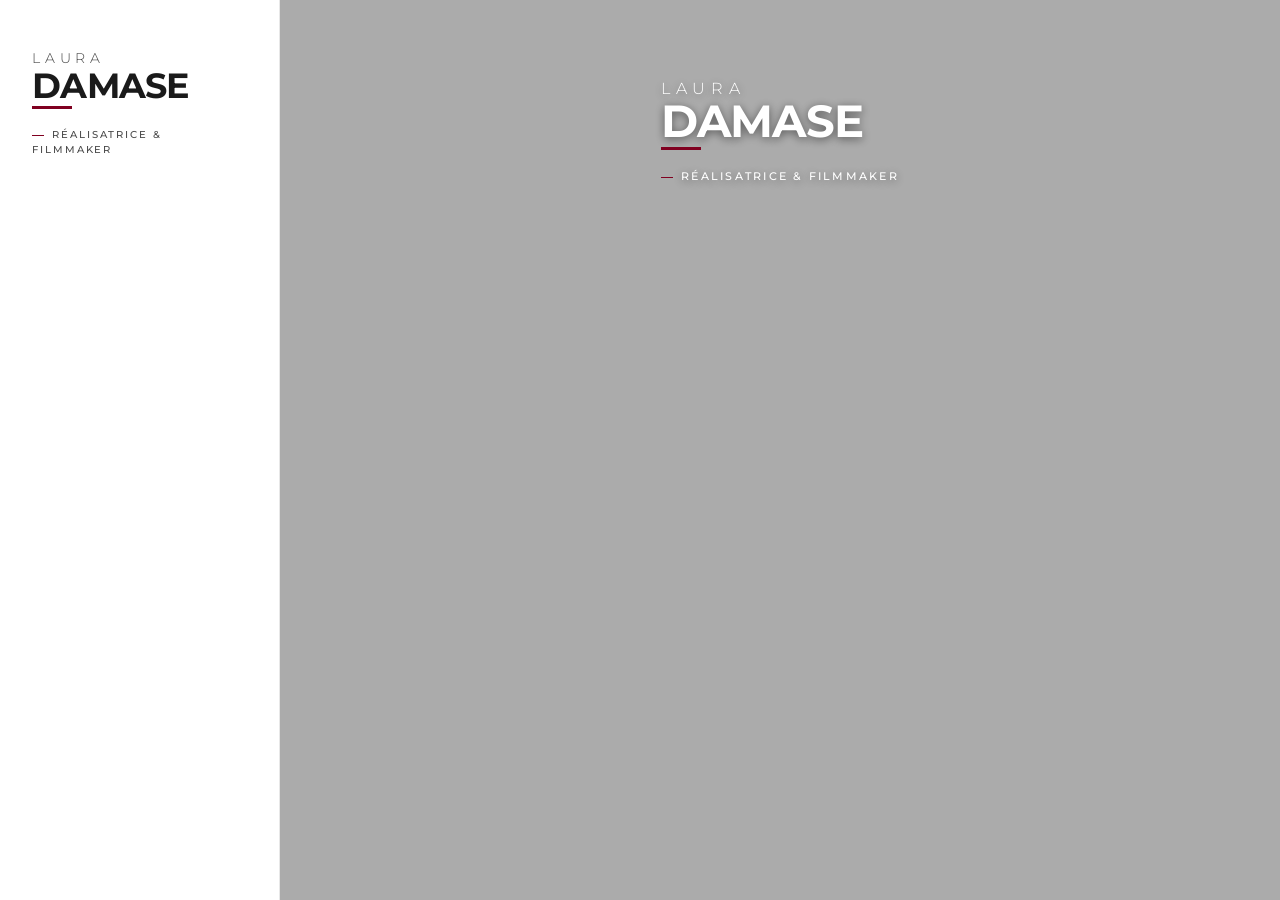
==== index.html @ 13248dad "Instant iframe swap, correct pause per platform - No CSS transition: instant opacity swap via .activ" ====
<!DOCTYPE html>
<html lang="fr">
<head>
    <meta charset="UTF-8">
    <meta name="viewport" content="width=device-width, initial-scale=1.0">
    <meta name="description" content="Laura Damase - Réalisatrice & Filmmaker. Portfolio de documentaires et reportages pour France 2, 13h15.">
    <title>Laura Damase | Réalisatrice & Filmmaker</title>

    <!-- Google Fonts -->
    <link rel="preconnect" href="https://fonts.googleapis.com">
    <link rel="preconnect" href="https://fonts.gstatic.com" crossorigin>
    <link href="https://fonts.googleapis.com/css2?family=Great+Vibes&family=Montserrat:wght@300;400;500;600;700&display=swap" rel="stylesheet">

    <!-- Font Awesome for Social Icons -->
    <link rel="stylesheet" href="https://cdnjs.cloudflare.com/ajax/libs/font-awesome/6.4.0/css/all.min.css">

    <!-- Custom Styles -->
    <link rel="stylesheet" href="./css/style.css">

    <!-- Open Graph / Social Media -->
    <meta property="og:type" content="website">
    <meta property="og:title" content="Laura Damase | Réalisatrice & Filmmaker">
    <meta property="og:description" content="Portfolio de documentaires et reportages pour France Télévisions par Laura Damase.">
    <meta property="og:image" content="https://www.franceinfo.fr/pictures/QXgAkLvjQvqING_r3yHVfdhCtp0/1200x675/2025/07/17/13h15-250803-l-homme-et-la-vallee-6879031710fa6738414081.png">
    <meta property="og:url" content="https://lauradamase.github.io/laura/">
    <meta name="twitter:card" content="summary_large_image">

    <!-- Favicon -->
    <link rel="icon" type="image/svg+xml" href="./favicon.svg">
    <link rel="apple-touch-icon" href="./apple-touch-icon.png">

    <!-- Theme Color -->
    <meta name="theme-color" content="#800020">
</head>
<body>
    <!-- Video Background (dual iframe for seamless transitions) -->
    <div class="video-background" id="videoBg">
        <iframe id="bgVideo1" src="" frameborder="0" allow="autoplay; fullscreen; picture-in-picture"></iframe>
        <iframe id="bgVideo2" src="" frameborder="0" allow="autoplay; fullscreen; picture-in-picture"></iframe>
    </div>

    <!-- Navigation Sidebar -->
    <nav class="sidebar" id="sidebar">
        <div class="sidebar-content">
            <div class="logo-container">
                <a href="./" class="logo">
                    <span class="logo-first">Laura</span>
                    <span class="logo-last">Damase</span>
                </a>
                <p class="subtitle">RÉALISATRICE & FILMMAKER</p>
            </div>

            <button class="menu-toggle" id="menuToggle" aria-label="Toggle navigation menu">
                <span class="hamburger"></span>
            </button>

            <ul class="nav-links" id="navLinks">
            </ul>

            <div class="social-icons">
            </div>
        </div>
    </nav>

    <!-- Main Content -->
    <main class="main-content landing-content" id="mainContent">
        <div class="logo-container" id="landingLogo">
            <a href="./" class="logo">
                <span class="logo-first">Laura</span>
                <span class="logo-last">Damase</span>
            </a>
            <p class="subtitle">RÉALISATRICE & FILMMAKER</p>
        </div>

        <section class="portfolio-grid" id="portfolioGrid" style="display: none;">
        </section>

        <section class="about-section" id="aboutSection" style="display: none;">
            <div class="about-container">
                <div class="about-image">
                    <img src="./images/laura.jpg" alt="Laura Damase" class="portrait-image">
                </div>
                <div class="about-content">
                    <h1 class="about-title">À Propos</h1>
                    <div class="about-text" id="aboutText">
                    </div>
                </div>
            </div>
        </section>
    </main>

    <!-- Video Modal -->
    <div id="videoModal" class="video-modal" aria-hidden="true">
        <div class="video-modal-content">
            <button class="video-modal-close" aria-label="Fermer">&times;</button>
            <div class="video-modal-player" id="videoModalPlayer"></div>
        </div>
    </div>

    <!-- JavaScript -->
    <script src="./js/main.js"></script>
    <script>
        (function() {
            var videoBg = document.getElementById('videoBg');
            var bgVideo1 = document.getElementById('bgVideo1');
            var bgVideo2 = document.getElementById('bgVideo2');

            // Video playlist: [embedUrl, startSec, durationMs, isYouTube]
            var playlist = [
                ['https://www.youtube-nocookie.com/embed/uSwd2NAgF-E', 86, 5000, true],
                ['https://player.vimeo.com/video/1015174528', 120, 4000, false],
                ['https://player.vimeo.com/video/688364895', 980, 23000, false],
                ['https://player.vimeo.com/video/689078465', 846, 4000, false],
                ['https://player.vimeo.com/video/689078465', 1023, 9000, false]
            ];

            var currentIndex = 0;
            var activeSlot = 1; // alternates between 1 and 2
            var timer = null;
            var preloadTimer = null;

            function buildSrc(index) {
                var v = playlist[index];
                if (v[3]) {
                    // YouTube: start/end params + enablejsapi for pause control
                    var endSec = v[1] + Math.round(v[2] / 1000);
                    return v[0] + '?start=' + v[1] + '&end=' + endSec + '&autoplay=1&mute=1&loop=0&playsinline=1&controls=0&showinfo=0&rel=0&modestbranding=1&enablejsapi=1';
                } else {
                    // Vimeo: api=1 for seek, no background=1 (may interfere with postMessage)
                    return v[0] + '?autopause=0&autoplay=1&muted=1&loop=0&api=1';
                }
            }

            function getActiveIframe() {
                return activeSlot === 1 ? bgVideo1 : bgVideo2;
            }

            function getInactiveIframe() {
                return activeSlot === 1 ? bgVideo2 : bgVideo1;
            }

            function seekVimeo(iframe, seconds) {
                try {
                    iframe.contentWindow.postMessage({
                        method: 'setCurrentTime',
                        value: seconds
                    }, '*');
                } catch (e) {}
            }

            function pauseVideo(iframe, isYouTube) {
                if (isYouTube) {
                    // YouTube IFrame API: pauseVideo command
                    try {
                        iframe.contentWindow.postMessage({
                            event: 'command',
                            func: 'pauseVideo'
                        }, '*');
                    } catch (e) {}
                } else {
                    // Vimeo: use postMessage pause
                    try {
                        iframe.contentWindow.postMessage({
                            method: 'pause'
                        }, '*');
                    } catch (e) {}
                }
            }

            function loadVideo(index, iframe) {
                var startTime = playlist[index][1];
                var isVimeo = !playlist[index][3];

                iframe.src = buildSrc(index);

                if (isVimeo) {
                    iframe.onload = function() {
                        setTimeout(function() { seekVimeo(iframe, startTime); }, 800);
                        iframe.onload = null;
                    };
                }
            }

            function switchVideo() {
                var active = getActiveIframe();
                var inactive = getInactiveIframe();
                inactive.classList.add('active');
                active.classList.remove('active');
                activeSlot = activeSlot === 1 ? 2 : 1;
            }

            function advance() {
                var nextIndex = (currentIndex + 1) % playlist.length;
                var activeIframe = getActiveIframe();
                var currentIsYouTube = playlist[currentIndex][3];

                // FIRST: pause the current video (correct API per platform)
                pauseVideo(activeIframe, currentIsYouTube);

                // SECOND: swap the iframe visibility (instant - no CSS transition)
                switchVideo();

                // THIRD: load next video into the now-active iframe (which was previously inactive)
                loadVideo(nextIndex, getActiveIframe());

                currentIndex = nextIndex;

                if (timer) clearTimeout(timer);
                timer = setTimeout(advance, playlist[currentIndex][2]);
            }

            // Hide video when navigating away
            var navLinks = document.querySelectorAll('.nav-link[data-filter]');
            navLinks.forEach(function(link) {
                link.addEventListener('click', function() {
                    videoBg.style.display = 'none';
                    if (timer) clearTimeout(timer);
                });
            });

            // Keyboard navigation
            document.addEventListener('keydown', function(e) {
                if (videoBg.style.display === 'none') return;
                if (e.key === 'ArrowRight' || e.key === 'ArrowLeft') {
                    if (timer) clearTimeout(timer);
                    if (e.key === 'ArrowRight') {
                        currentIndex = (currentIndex + 1) % playlist.length;
                    } else {
                        currentIndex = (currentIndex - 1 + playlist.length) % playlist.length;
                    }
                    // Load the current video into the newly active iframe
                    loadVideo(currentIndex, getActiveIframe());
                    switchVideo();
                    timer = setTimeout(advance, playlist[currentIndex][2]);
                }
            });

            // Initialize with first two videos preloaded
            if (bgVideo1 && bgVideo2) {
                loadVideo(0, bgVideo1);
                loadVideo(1, bgVideo2);
                bgVideo1.classList.add('active');
                bgVideo2.classList.remove('active');
                activeSlot = 1;
                currentIndex = 1;
                timer = setTimeout(advance, playlist[1][2]);
            }
        })();
    </script>

</body>
</html>
---- css/style.css ----
/* ==========================================================================
   Laura Damase Portfolio - Modern White Theme
   Réalisatrice & Cheffe OPV
   ========================================================================== */

/* --------------------------------------------------------------------------
   CSS Custom Properties (Variables)
   -------------------------------------------------------------------------- */
:root {
    /* Colors */
    --color-background: #F5F5F5;
    --color-background-alt: #FAFAFA;
    --color-text-primary: #1A1A1A;
    --color-text-secondary: #4A4A4A;
    --color-accent: #800020; /* Deep Burgundy */
    --color-accent-hover: #5a0016;
    --color-white: #FFFFFF;
    --color-border: rgba(26, 26, 26, 0.1);
    --color-overlay: rgba(26, 26, 26, 0.4);

    /* Typography */
    --font-primary: 'Montserrat', -apple-system, BlinkMacSystemFont, 'Segoe UI', sans-serif;
    --font-logo: 'Great Vibes', cursive;

    /* Spacing */
    --sidebar-width: 280px;
    --spacing-xs: 0.5rem;
    --spacing-sm: 1rem;
    --spacing-md: 1.5rem;
    --spacing-lg: 2rem;
    --spacing-xl: 3rem;

    /* Transitions */
    --transition-fast: 0.2s ease-in-out;
    --transition-normal: 0.3s ease-in-out;
    --transition-slow: 0.5s ease-in-out;

    /* Shadows */
    --shadow-subtle: 0 2px 10px rgba(0, 0, 0, 0.05);
    --shadow-medium: 0 4px 20px rgba(0, 0, 0, 0.1);
    --shadow-strong: 0 8px 30px rgba(0, 0, 0, 0.15);
}

/* --------------------------------------------------------------------------
   Reset & Base Styles
   -------------------------------------------------------------------------- */
*,
*::before,
*::after {
    margin: 0;
    padding: 0;
    box-sizing: border-box;
}

html {
    font-size: 16px;
    scroll-behavior: smooth;
}

body {
    font-family: var(--font-primary);
    background-color: var(--color-background);
    color: var(--color-text-primary);
    line-height: 1.6;
    min-height: 100vh;
    overflow-x: hidden;
}

a {
    text-decoration: none;
    color: inherit;
    transition: color var(--transition-fast);
}

a:hover {
    color: var(--color-accent);
}

img {
    max-width: 100%;
    height: auto;
    display: block;
}

ul {
    list-style: none;
}

button {
    font-family: inherit;
    cursor: pointer;
    border: none;
    background: none;
}

/* --------------------------------------------------------------------------
   Sidebar Navigation
   -------------------------------------------------------------------------- */
.sidebar {
    position: fixed;
    top: 0;
    left: 0;
    width: var(--sidebar-width);
    height: 100vh;
    background-color: var(--color-white);
    border-right: 1px solid var(--color-border);
    z-index: 1000;
    display: flex;
    flex-direction: column;
}

.sidebar-content {
    display: flex;
    flex-direction: column;
    height: 100%;
    padding: var(--spacing-xl) var(--spacing-lg);
}

/* Logo Container - Modern Editorial Design */
.logo-container {
    margin-bottom: var(--spacing-xl);
    position: relative;
}

.logo {
    display: flex;
    flex-direction: column;
    gap: 0;
    text-decoration: none;
    position: relative;
}

.logo-first {
    font-family: var(--font-primary);
    font-size: 0.85rem;
    font-weight: 300;
    letter-spacing: 0.35em;
    text-transform: uppercase;
    color: var(--color-text-secondary);
    display: block;
    transition: all var(--transition-normal);
}

.logo-last {
    font-family: var(--font-primary);
    font-size: 2.2rem;
    font-weight: 700;
    letter-spacing: -0.02em;
    text-transform: uppercase;
    color: var(--color-text-primary);
    display: block;
    line-height: 1;
    margin-top: -2px;
    position: relative;
    transition: all var(--transition-normal);
}

/* Accent line under last name */
.logo-last::after {
    content: '';
    position: absolute;
    bottom: -6px;
    left: 0;
    width: 40px;
    height: 3px;
    background-color: var(--color-accent);
    transition: width var(--transition-normal);
}

.logo:hover .logo-last::after {
    width: 100%;
}

.logo:hover .logo-first {
    color: var(--color-accent);
    letter-spacing: 0.4em;
}

.logo:hover .logo-last {
    color: var(--color-accent);
}

.subtitle {
    font-size: 0.6rem;
    font-weight: 500;
    letter-spacing: 0.2em;
    color: var(--color-text-secondary);
    margin-top: var(--spacing-md);
    text-transform: uppercase;
    position: relative;
    padding-left: 0;
}

.subtitle::before {
    content: '';
    display: inline-block;
    width: 12px;
    height: 1px;
    background-color: var(--color-accent);
    margin-right: 8px;
    vertical-align: middle;
}

/* Navigation Links */
.nav-links {
    flex: 1;
    display: flex;
    flex-direction: column;
    gap: var(--spacing-sm);
}

.nav-link {
    font-size: 0.75rem;
    font-weight: 500;
    letter-spacing: 0.1em;
    color: var(--color-text-primary);
    padding: var(--spacing-xs) 0;
    position: relative;
    transition: all var(--transition-fast);
}

.nav-link::after {
    content: '';
    position: absolute;
    bottom: 0;
    left: 0;
    width: 0;
    height: 2px;
    background-color: var(--color-accent);
    transition: width var(--transition-normal);
}

.nav-link:hover::after,
.nav-link.active::after {
    width: 30px;
}

.nav-link:hover,
.nav-link.active {
    color: var(--color-accent);
}

/* Social Icons */
.social-icons {
    display: flex;
    gap: var(--spacing-md);
    margin-top: auto;
    padding-top: var(--spacing-lg);
}

.social-link {
    font-size: 1.1rem;
    color: var(--color-text-secondary);
    transition: all var(--transition-fast);
}

.social-link:hover {
    color: var(--color-accent);
    transform: translateY(-2px);
}

/* Mobile Menu Toggle */
.menu-toggle {
    display: none;
    position: absolute;
    top: var(--spacing-lg);
    right: var(--spacing-lg);
    width: 30px;
    height: 24px;
    z-index: 1001;
}

.hamburger {
    position: relative;
    display: block;
    width: 100%;
    height: 2px;
    background-color: var(--color-text-primary);
    transition: all var(--transition-fast);
}

.hamburger::before,
.hamburger::after {
    content: '';
    position: absolute;
    left: 0;
    width: 100%;
    height: 2px;
    background-color: var(--color-text-primary);
    transition: all var(--transition-fast);
}

.hamburger::before {
    top: -8px;
}

.hamburger::after {
    bottom: -8px;
}

/* Hamburger Active State */
.menu-toggle.active .hamburger {
    background-color: transparent;
}

.menu-toggle.active .hamburger::before {
    transform: rotate(45deg);
    top: 0;
}

.menu-toggle.active .hamburger::after {
    transform: rotate(-45deg);
    bottom: 0;
}

/* --------------------------------------------------------------------------
   Main Content Area
   -------------------------------------------------------------------------- */
.main-content {
    margin-left: var(--sidebar-width);
    min-height: 100vh;
    display: flex;
    flex-direction: column;
}

/* --------------------------------------------------------------------------
   Portfolio Grid
   -------------------------------------------------------------------------- */
.portfolio-grid {
    display: grid;
    grid-template-columns: repeat(3, 1fr);
    gap: 0;
    flex: 1;
}

.portfolio-item {
    position: relative;
    overflow: hidden;
    aspect-ratio: 3 / 2;
    background-color: var(--color-background-alt);
}

.portfolio-link {
    display: block;
    width: 100%;
    height: 100%;
    position: relative;
}

.thumbnail-container {
    position: relative;
    width: 100%;
    height: 100%;
    overflow: hidden;
}

.thumbnail {
    width: 100%;
    height: 100%;
    object-fit: cover;
    transition: transform var(--transition-slow);
}

.overlay {
    position: absolute;
    top: 0;
    left: 0;
    right: 0;
    bottom: 0;
    background: linear-gradient(
        to bottom,
        transparent 0%,
        transparent 50%,
        rgba(0, 0, 0, 0.7) 100%
    );
    opacity: 0;
    transition: opacity var(--transition-normal);
}

.project-title {
    position: absolute;
    bottom: var(--spacing-lg);
    left: var(--spacing-md);
    right: var(--spacing-md);
    font-size: 0.85rem;
    font-weight: 600;
    letter-spacing: 0.08em;
    color: var(--color-white);
    text-transform: uppercase;
    opacity: 0;
    transform: translateY(20px);
    transition: all var(--transition-normal);
    z-index: 2;
}

.project-category {
    position: absolute;
    bottom: calc(var(--spacing-lg) + 1.5rem);
    left: var(--spacing-md);
    right: var(--spacing-md);
    font-size: 0.65rem;
    font-weight: 400;
    letter-spacing: 0.1em;
    color: rgba(255, 255, 255, 0.8);
    text-transform: uppercase;
    opacity: 0;
    transform: translateY(20px);
    transition: all var(--transition-normal);
    transition-delay: 0.05s;
    z-index: 2;
}

/* Portfolio Item Hover Effects */
.portfolio-item:hover .thumbnail {
    transform: scale(1.08);
}

.portfolio-item:hover .overlay {
    opacity: 1;
}

.portfolio-item:hover .project-title,
.portfolio-item:hover .project-category {
    opacity: 1;
    transform: translateY(0);
}

/* Accent Border on Hover */
.portfolio-item::after {
    content: '';
    position: absolute;
    top: 0;
    left: 0;
    right: 0;
    bottom: 0;
    border: 3px solid var(--color-accent);
    opacity: 0;
    transition: opacity var(--transition-fast);
    pointer-events: none;
    z-index: 3;
}

.portfolio-item:hover::after {
    opacity: 1;
}

/* Portfolio Item Hidden State (for filtering) */
.portfolio-item.hidden {
    display: none;
}

/* --------------------------------------------------------------------------
    About Page
    -------------------------------------------------------------------------- */
.about-section {
    flex: 1;
    display: flex;
    align-items: center;
    justify-content: center;
    padding: var(--spacing-xl);
    background-color: var(--color-background);
}

.about-container {
    display: flex;
    gap: var(--spacing-xl);
    max-width: 1000px;
    background-color: var(--color-white);
    padding: var(--spacing-xl);
    box-shadow: var(--shadow-medium);
}

.about-image {
    flex: 0 0 300px;
}

.portrait-image {
    width: 100%;
    height: auto;
    object-fit: cover;
}

.about-content {
    flex: 1;
    display: flex;
    flex-direction: column;
    justify-content: center;
}

.about-title {
    font-size: 0.75rem;
    font-weight: 500;
    letter-spacing: 0.2em;
    text-transform: uppercase;
    color: var(--color-accent);
    margin-bottom: var(--spacing-md);
}

.about-text {
    font-size: 0.95rem;
    font-weight: 400;
    line-height: 1.8;
    color: var(--color-text-secondary);
}

@media (max-width: 768px) {
    .about-section {
        padding: var(--spacing-md);
    }

    .about-container {
        flex-direction: column;
        padding: var(--spacing-lg);
    }

    .about-image {
        flex: none;
        max-width: 200px;
        margin: 0 auto;
    }
}

/* --------------------------------------------------------------------------
    Footer
    -------------------------------------------------------------------------- */
.footer {
    background-color: var(--color-white);
    border-top: 1px solid var(--color-border);
    padding: var(--spacing-md) var(--spacing-xl);
    text-align: center;
}

.footer-content {
    max-width: 800px;
    margin: 0 auto;
}

.copyright {
    font-size: 0.7rem;
    font-weight: 500;
    color: var(--color-text-secondary);
    letter-spacing: 0.1em;
    text-transform: uppercase;
}

.copyright .accent {
    color: var(--color-accent);
}

/* --------------------------------------------------------------------------
   Responsive Design
   -------------------------------------------------------------------------- */

/* Tablet Landscape */
@media (max-width: 1200px) {
    :root {
        --sidebar-width: 240px;
    }

    .logo-last {
        font-size: 1.9rem;
    }

    .portfolio-grid {
        grid-template-columns: repeat(2, 1fr);
    }
}

/* Tablet Portrait */
@media (max-width: 992px) {
    :root {
        --sidebar-width: 220px;
    }

    .logo-first {
        font-size: 0.75rem;
    }

    .logo-last {
        font-size: 1.7rem;
    }

    .subtitle {
        font-size: 0.55rem;
    }

    .nav-link {
        font-size: 0.7rem;
    }
}

/* Mobile Landscape / Small Tablet */
@media (max-width: 768px) {
    .sidebar {
        width: 100%;
        height: auto;
        position: fixed;
        top: 0;
        left: 0;
        right: 0;
        border-right: none;
        border-bottom: 1px solid var(--color-border);
        z-index: 1000;
    }

    .sidebar-content {
        flex-direction: row;
        align-items: center;
        justify-content: space-between;
        padding: var(--spacing-sm) var(--spacing-md);
        flex-wrap: wrap;
    }

    .logo-container {
        margin-bottom: 0;
    }

    .logo {
        flex-direction: row;
        align-items: baseline;
        gap: 0.5rem;
    }

    .logo-first {
        font-size: 0.65rem;
        letter-spacing: 0.2em;
    }

    .logo-last {
        font-size: 1.4rem;
    }

    .logo-last::after {
        display: none;
    }

    .subtitle {
        display: none;
        margin-top: 0.2rem;
    }

    .menu-toggle {
        display: block;
        position: static;
        order: 2;
    }

    .nav-links {
        display: none;
        width: 100%;
        order: 3;
        padding-top: var(--spacing-md);
        padding-bottom: var(--spacing-sm);
        flex-direction: column;
        gap: var(--spacing-sm);
    }

    .nav-links.active {
        display: flex;
    }

    .social-icons {
        display: none;
        width: 100%;
        order: 4;
        justify-content: center;
        padding-top: var(--spacing-sm);
        margin-top: 0;
    }

    .nav-links.active + .social-icons,
    .social-icons.active {
        display: flex;
    }

    .main-content {
        margin-left: 0;
        margin-top: 80px;
    }

    .portfolio-grid {
        grid-template-columns: repeat(2, 1fr);
    }

    .project-title {
        font-size: 0.75rem;
    }

    .project-category {
        font-size: 0.6rem;
    }
}

/* Mobile Portrait */
@media (max-width: 576px) {
    .main-content {
        margin-top: 70px;
    }

    .portfolio-grid {
        grid-template-columns: 1fr;
    }

    .portfolio-item {
        aspect-ratio: 16 / 10;
    }

    .logo-first {
        font-size: 0.6rem;
    }

    .logo-last {
        font-size: 1.2rem;
    }

    .project-title {
        font-size: 0.8rem;
        bottom: var(--spacing-md);
        left: var(--spacing-sm);
        right: var(--spacing-sm);
    }

    .project-category {
        font-size: 0.6rem;
        bottom: calc(var(--spacing-md) + 1.3rem);
        left: var(--spacing-sm);
        right: var(--spacing-sm);
    }

    .footer {
        padding: var(--spacing-md);
    }

    .copyright {
        font-size: 0.65rem;
    }
}

/* --------------------------------------------------------------------------
    Video Background (Landing Page)
    -------------------------------------------------------------------------- */
.video-background {
    position: fixed;
    top: 0;
    left: 0;
    width: 100%;
    height: 100%;
    z-index: 0;
    overflow: hidden;
}

.video-background iframe {
    position: absolute;
    top: 50%;
    left: 50%;
    width: 100vw;
    height: 56.25vw;
    min-height: 100vh;
    min-width: 177.77vh;
    transform: translate(-50%, -50%);
    pointer-events: none;
    opacity: 0;
}

.video-background iframe.active {
    opacity: 1;
}

.landing-content {
    position: relative;
    z-index: 1;
    display: flex;
    flex-direction: column;
    align-items: center;
    justify-content: flex-start;
    padding-top: 2cm;
    min-height: 100vh;
    background-color: rgba(0, 0, 0, 0.3);
}

.landing-content .logo-first,
.landing-content .logo-last {
    color: var(--color-white);
    text-shadow: 0 2px 10px rgba(0, 0, 0, 0.5);
    font-size: 1rem;
}

.landing-content .logo-last {
    font-size: 2.8rem;
}

.landing-content .logo-last::after {
    background-color: var(--color-accent);
}

.landing-content .subtitle {
    color: #ffffff;
    text-shadow: 0 2px 10px rgba(0, 0, 0, 0.5);
    font-size: 0.7rem;
}

.landing-content .subtitle::before {
    background-color: var(--color-accent);
}

/* Focus States */
a:focus,
button:focus {
    outline: 2px solid var(--color-accent);
    outline-offset: 2px;
}

/* Reduced Motion */
@media (prefers-reduced-motion: reduce) {
    *,
    *::before,
    *::after {
        animation-duration: 0.01ms !important;
        animation-iteration-count: 1 !important;
        transition-duration: 0.01ms !important;
    }

    html {
        scroll-behavior: auto;
    }
}

/* Print Styles */
@media print {
    .sidebar {
        display: none;
    }

    .main-content {
        margin-left: 0;
    }

    .portfolio-grid {
        grid-template-columns: repeat(2, 1fr);
    }

    .portfolio-item::after,
    .overlay {
        display: none;
    }

    .project-title,
    .project-category {
        opacity: 1;
        transform: none;
        color: var(--color-text-primary);
        position: static;
        margin-top: var(--spacing-xs);
    }
}

/* --------------------------------------------------------------------------
   Loading Animation
   -------------------------------------------------------------------------- */
.portfolio-item {
    animation: fadeInUp 0.6s ease-out backwards;
}

.portfolio-item:nth-child(1) { animation-delay: 0.1s; }
.portfolio-item:nth-child(2) { animation-delay: 0.15s; }
.portfolio-item:nth-child(3) { animation-delay: 0.2s; }
.portfolio-item:nth-child(4) { animation-delay: 0.25s; }
.portfolio-item:nth-child(5) { animation-delay: 0.3s; }
.portfolio-item:nth-child(6) { animation-delay: 0.35s; }
.portfolio-item:nth-child(7) { animation-delay: 0.4s; }
.portfolio-item:nth-child(8) { animation-delay: 0.45s; }
.portfolio-item:nth-child(9) { animation-delay: 0.5s; }

@keyframes fadeInUp {
    from {
        opacity: 0;
        transform: translateY(30px);
    }
    to {
        opacity: 1;
        transform: translateY(0);
    }
}

/* --------------------------------------------------------------------------
   Video Modal
   -------------------------------------------------------------------------- */
.video-modal {
    display: none;
    position: fixed;
    top: 0;
    left: 0;
    width: 100%;
    height: 100%;
    background-color: rgba(0, 0, 0, 0.9);
    z-index: 9999;
    justify-content: center;
    align-items: center;
    opacity: 0;
    transition: opacity 0.3s ease;
}

.video-modal.active {
    display: flex;
    opacity: 1;
}

.video-modal-content {
    position: relative;
    width: 90%;
    max-width: 1000px;
    aspect-ratio: 16 / 9;
    background: #000;
    box-shadow: var(--shadow-strong);
}

.video-modal-player {
    width: 100%;
    height: 100%;
}

.video-modal-player iframe {
    width: 100%;
    height: 100%;
    border: none;
}

.video-modal-close {
    position: absolute;
    top: -40px;
    right: 0;
    background: none;
    border: none;
    color: #fff;
    font-size: 2rem;
    cursor: pointer;
    padding: 0.5rem;
    line-height: 1;
    transition: color 0.2s;
}

.video-modal-close:hover {
    color: var(--color-accent);
}

@media (max-width: 768px) {
    .video-modal-content {
        width: 95%;
    }
}
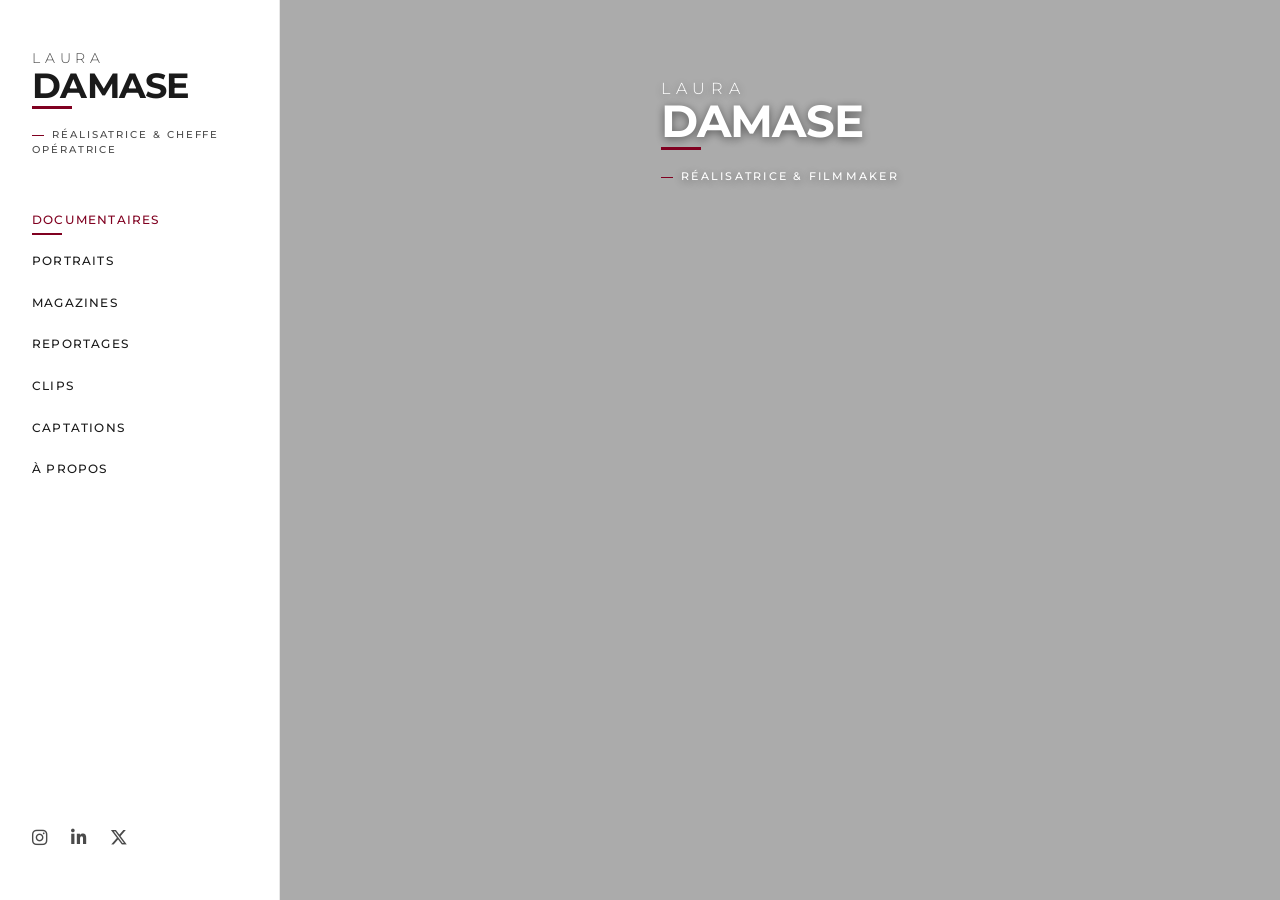
==== commit 1a08756f: "Fix broken nav/menu and polish site transitions - content.json: fix JSON syntax errors (unclosed str" ====
--- a/index.html
+++ b/index.html
@@ -33,10 +33,10 @@
     <meta name="theme-color" content="#800020">
 </head>
 <body>
-    <!-- Video Background (dual iframe for seamless transitions) -->
+    <!-- Video Background (dual video for seamless crossfade) -->
     <div class="video-background" id="videoBg">
-        <iframe id="bgVideo1" src="" frameborder="0" allow="autoplay; fullscreen; picture-in-picture"></iframe>
-        <iframe id="bgVideo2" src="" frameborder="0" allow="autoplay; fullscreen; picture-in-picture"></iframe>
+        <video id="bgVideo1" muted playsinline preload="auto"></video>
+        <video id="bgVideo2" muted playsinline preload="auto"></video>
     </div>
 
     <!-- Navigation Sidebar -->
@@ -102,149 +102,118 @@
     <script>
         (function() {
             var videoBg = document.getElementById('videoBg');
-            var bgVideo1 = document.getElementById('bgVideo1');
-            var bgVideo2 = document.getElementById('bgVideo2');
-
-            // Video playlist: [embedUrl, startSec, durationMs, isYouTube]
+            var vids = [
+                document.getElementById('bgVideo1'),
+                document.getElementById('bgVideo2')
+            ];
+
+            // Local video clips: path, duration in seconds
             var playlist = [
-                ['https://www.youtube-nocookie.com/embed/uSwd2NAgF-E', 86, 5000, true],
-                ['https://player.vimeo.com/video/1015174528', 120, 4000, false],
-                ['https://player.vimeo.com/video/688364895', 980, 23000, false],
-                ['https://player.vimeo.com/video/689078465', 846, 4000, false],
-                ['https://player.vimeo.com/video/689078465', 1023, 9000, false]
+                { src: './videos/clip1_yt_final.mp4',  dur: 5  },
+                { src: './videos/clip2_final.mp4',      dur: 4  },
+                { src: './videos/clip3_v688.mp4',       dur: 23 },
+                { src: './videos/clip4_final.mp4',      dur: 4  },
+                { src: './videos/clip5_final.mp4',      dur: 9  }
             ];
 
-            var currentIndex = 0;
-            var activeSlot = 1; // alternates between 1 and 2
-            var timer = null;
-            var preloadTimer = null;
-
-            function buildSrc(index) {
-                var v = playlist[index];
-                if (v[3]) {
-                    // YouTube: start/end params + enablejsapi for pause control
-                    var endSec = v[1] + Math.round(v[2] / 1000);
-                    return v[0] + '?start=' + v[1] + '&end=' + endSec + '&autoplay=1&mute=1&loop=0&playsinline=1&controls=0&showinfo=0&rel=0&modestbranding=1&enablejsapi=1';
+            var FADE_MS = 500;
+            var active  = 0;   // which vids[] slot is currently visible
+            var curIdx  = 0;   // which playlist entry is in the active slot
+            var timer   = null;
+
+            function tryPlay(vid) {
+                var p = vid.play();
+                if (p) p.catch(function() {});
+            }
+
+            /* Schedule the crossfade FADE_MS before the clip ends */
+            function scheduleNext(vid) {
+                function go() {
+                    var dur = vid.duration;
+                    if (!dur || !isFinite(dur) || dur < 0.5) return;
+                    if (timer) clearTimeout(timer);
+                    timer = setTimeout(doAdvance, Math.max(50, Math.round(dur * 1000) - FADE_MS));
+                }
+                if (vid.readyState >= 1) {
+                    go();
                 } else {
-                    // Vimeo: api=1 for seek, no background=1 (may interfere with postMessage)
-                    return v[0] + '?autopause=0&autoplay=1&muted=1&loop=0&api=1';
-                }
-            }
-
-            function getActiveIframe() {
-                return activeSlot === 1 ? bgVideo1 : bgVideo2;
-            }
-
-            function getInactiveIframe() {
-                return activeSlot === 1 ? bgVideo2 : bgVideo1;
-            }
-
-            function seekVimeo(iframe, seconds) {
-                try {
-                    iframe.contentWindow.postMessage({
-                        method: 'setCurrentTime',
-                        value: seconds
-                    }, '*');
-                } catch (e) {}
-            }
-
-            function pauseVideo(iframe, isYouTube) {
-                if (isYouTube) {
-                    // YouTube IFrame API: pauseVideo command
-                    try {
-                        iframe.contentWindow.postMessage({
-                            event: 'command',
-                            func: 'pauseVideo'
-                        }, '*');
-                    } catch (e) {}
-                } else {
-                    // Vimeo: use postMessage pause
-                    try {
-                        iframe.contentWindow.postMessage({
-                            method: 'pause'
-                        }, '*');
-                    } catch (e) {}
-                }
-            }
-
-            function loadVideo(index, iframe) {
-                var startTime = playlist[index][1];
-                var isVimeo = !playlist[index][3];
-
-                iframe.src = buildSrc(index);
-
-                if (isVimeo) {
-                    iframe.onload = function() {
-                        setTimeout(function() { seekVimeo(iframe, startTime); }, 800);
-                        iframe.onload = null;
-                    };
-                }
-            }
-
-            function switchVideo() {
-                var active = getActiveIframe();
-                var inactive = getInactiveIframe();
-                inactive.classList.add('active');
-                active.classList.remove('active');
-                activeSlot = activeSlot === 1 ? 2 : 1;
-            }
-
-            function advance() {
-                var nextIndex = (currentIndex + 1) % playlist.length;
-                var activeIframe = getActiveIframe();
-                var currentIsYouTube = playlist[currentIndex][3];
-
-                // FIRST: pause the current video (correct API per platform)
-                pauseVideo(activeIframe, currentIsYouTube);
-
-                // SECOND: swap the iframe visibility (instant - no CSS transition)
-                switchVideo();
-
-                // THIRD: load next video into the now-active iframe (which was previously inactive)
-                loadVideo(nextIndex, getActiveIframe());
-
-                currentIndex = nextIndex;
-
-                if (timer) clearTimeout(timer);
-                timer = setTimeout(advance, playlist[currentIndex][2]);
-            }
-
-            // Hide video when navigating away
-            var navLinks = document.querySelectorAll('.nav-link[data-filter]');
-            navLinks.forEach(function(link) {
-                link.addEventListener('click', function() {
-                    videoBg.style.display = 'none';
-                    if (timer) clearTimeout(timer);
-                });
+                    vid.addEventListener('loadedmetadata', function h() {
+                        vid.removeEventListener('loadedmetadata', h);
+                        go();
+                    });
+                }
+            }
+
+            function doAdvance() {
+                switchTo((curIdx + 1) % playlist.length);
+            }
+
+            function switchTo(newIdx) {
+                var newSlot = 1 - active;
+                var oldVid  = vids[active];
+                var newVid  = vids[newSlot];
+
+                // Load if not already loaded for this clip
+                if (newVid.dataset.idx !== String(newIdx)) {
+                    newVid.src = playlist[newIdx].src;
+                    newVid.dataset.idx = newIdx;
+                    newVid.load();
+                }
+                newVid.currentTime = 0;
+                tryPlay(newVid);
+
+                // Crossfade: bring new in, let old fade out
+                newVid.classList.add('active');
+                setTimeout(function() {
+                    oldVid.classList.remove('active');
+                    oldVid.pause();
+                    // Preload the clip after next
+                    var preIdx = (newIdx + 1) % playlist.length;
+                    if (oldVid.dataset.idx !== String(preIdx)) {
+                        oldVid.src = playlist[preIdx].src;
+                        oldVid.dataset.idx = preIdx;
+                        oldVid.load();
+                    }
+                }, FADE_MS);
+
+                active = newSlot;
+                curIdx = newIdx;
+                scheduleNext(newVid);
+            }
+
+            // Stop timer when video section starts fading out (opacity set to 0 or display none)
+            var observer = new MutationObserver(function() {
+                var hiding = videoBg.style.display === 'none' || videoBg.style.opacity === '0';
+                if (hiding && timer) {
+                    clearTimeout(timer);
+                    timer = null;
+                }
             });
-
-            // Keyboard navigation
+            observer.observe(videoBg, { attributes: true, attributeFilter: ['style'] });
+
+            // Keyboard navigation (arrow keys cycle through clips)
             document.addEventListener('keydown', function(e) {
                 if (videoBg.style.display === 'none') return;
-                if (e.key === 'ArrowRight' || e.key === 'ArrowLeft') {
+                if (e.key === 'ArrowRight') {
                     if (timer) clearTimeout(timer);
-                    if (e.key === 'ArrowRight') {
-                        currentIndex = (currentIndex + 1) % playlist.length;
-                    } else {
-                        currentIndex = (currentIndex - 1 + playlist.length) % playlist.length;
-                    }
-                    // Load the current video into the newly active iframe
-                    loadVideo(currentIndex, getActiveIframe());
-                    switchVideo();
-                    timer = setTimeout(advance, playlist[currentIndex][2]);
+                    switchTo((curIdx + 1) % playlist.length);
+                } else if (e.key === 'ArrowLeft') {
+                    if (timer) clearTimeout(timer);
+                    switchTo((curIdx - 1 + playlist.length) % playlist.length);
                 }
             });
 
-            // Initialize with first two videos preloaded
-            if (bgVideo1 && bgVideo2) {
-                loadVideo(0, bgVideo1);
-                loadVideo(1, bgVideo2);
-                bgVideo1.classList.add('active');
-                bgVideo2.classList.remove('active');
-                activeSlot = 1;
-                currentIndex = 1;
-                timer = setTimeout(advance, playlist[1][2]);
-            }
+            // Boot: load clip 0 into slot 0, preload clip 1 into slot 1
+            vids[0].src = playlist[0].src;
+            vids[0].dataset.idx = '0';
+            vids[0].load();
+            tryPlay(vids[0]);
+            vids[0].classList.add('active');
+            scheduleNext(vids[0]);
+
+            vids[1].src = playlist[1].src;
+            vids[1].dataset.idx = '1';
+            vids[1].load();
         })();
     </script>
 
--- a/css/style.css
+++ b/css/style.css
@@ -747,22 +747,23 @@
     height: 100%;
     z-index: 0;
     overflow: hidden;
-}
-
-.video-background iframe {
+    transition: opacity 0.6s ease-in-out;
+}
+
+.video-background video {
     position: absolute;
-    top: 50%;
-    left: 50%;
-    width: 100vw;
-    height: 56.25vw;
-    min-height: 100vh;
-    min-width: 177.77vh;
-    transform: translate(-50%, -50%);
+    top: 0;
+    left: 0;
+    width: 100%;
+    height: 100%;
+    object-fit: cover;
     pointer-events: none;
     opacity: 0;
-}
-
-.video-background iframe.active {
+    transition: opacity 0.5s ease-in-out;
+    will-change: opacity;
+}
+
+.video-background video.active {
     opacity: 1;
 }
 
@@ -886,7 +887,7 @@
    Video Modal
    -------------------------------------------------------------------------- */
 .video-modal {
-    display: none;
+    display: flex;
     position: fixed;
     top: 0;
     left: 0;
@@ -897,12 +898,15 @@
     justify-content: center;
     align-items: center;
     opacity: 0;
-    transition: opacity 0.3s ease;
+    visibility: hidden;
+    pointer-events: none;
+    transition: opacity 0.3s ease, visibility 0.3s ease;
 }
 
 .video-modal.active {
-    display: flex;
     opacity: 1;
+    visibility: visible;
+    pointer-events: auto;
 }
 
 .video-modal-content {
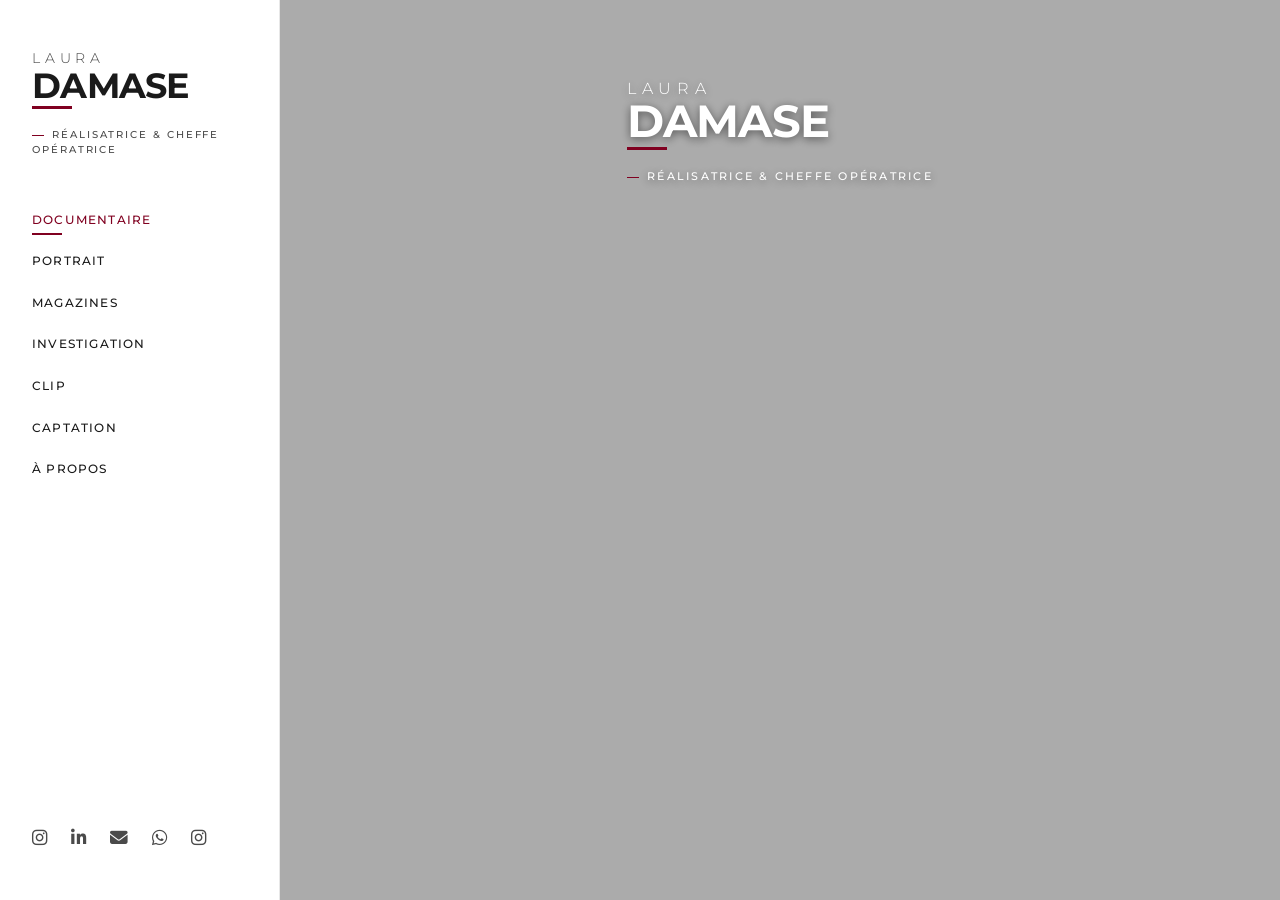
==== commit f8fcff94: "Admin: aba Partage — título, descrição e imagem do link WhatsApp editáveis - Corrige og:title/descri" ====
--- a/index.html
+++ b/index.html
@@ -3,8 +3,8 @@
 <head>
     <meta charset="UTF-8">
     <meta name="viewport" content="width=device-width, initial-scale=1.0">
-    <meta name="description" content="Laura Damase - Réalisatrice & Filmmaker. Portfolio de documentaires et reportages pour France 2, 13h15.">
-    <title>Laura Damase | Réalisatrice & Filmmaker</title>
+    <meta name="description" content="Portfolio de documentaires et reportages pour France Télévisions par Laura Damase.">
+    <title>Laura Damase | Réalisatrice & Cheffe Opératrice</title>
 
     <!-- Google Fonts -->
     <link rel="preconnect" href="https://fonts.googleapis.com">
@@ -19,9 +19,9 @@
 
     <!-- Open Graph / Social Media -->
     <meta property="og:type" content="website">
-    <meta property="og:title" content="Laura Damase | Réalisatrice & Filmmaker">
+    <meta property="og:title" content="Laura Damase | Réalisatrice &amp; Cheffe Opératrice">
     <meta property="og:description" content="Portfolio de documentaires et reportages pour France Télévisions par Laura Damase.">
-    <meta property="og:image" content="https://www.franceinfo.fr/pictures/QXgAkLvjQvqING_r3yHVfdhCtp0/1200x675/2025/07/17/13h15-250803-l-homme-et-la-vallee-6879031710fa6738414081.png">
+    <meta property="og:image" content="https://lauradamase.github.io/laura/images/Portrait%20Laura.jpg">
     <meta property="og:url" content="https://lauradamase.github.io/laura/">
     <meta name="twitter:card" content="summary_large_image">
 
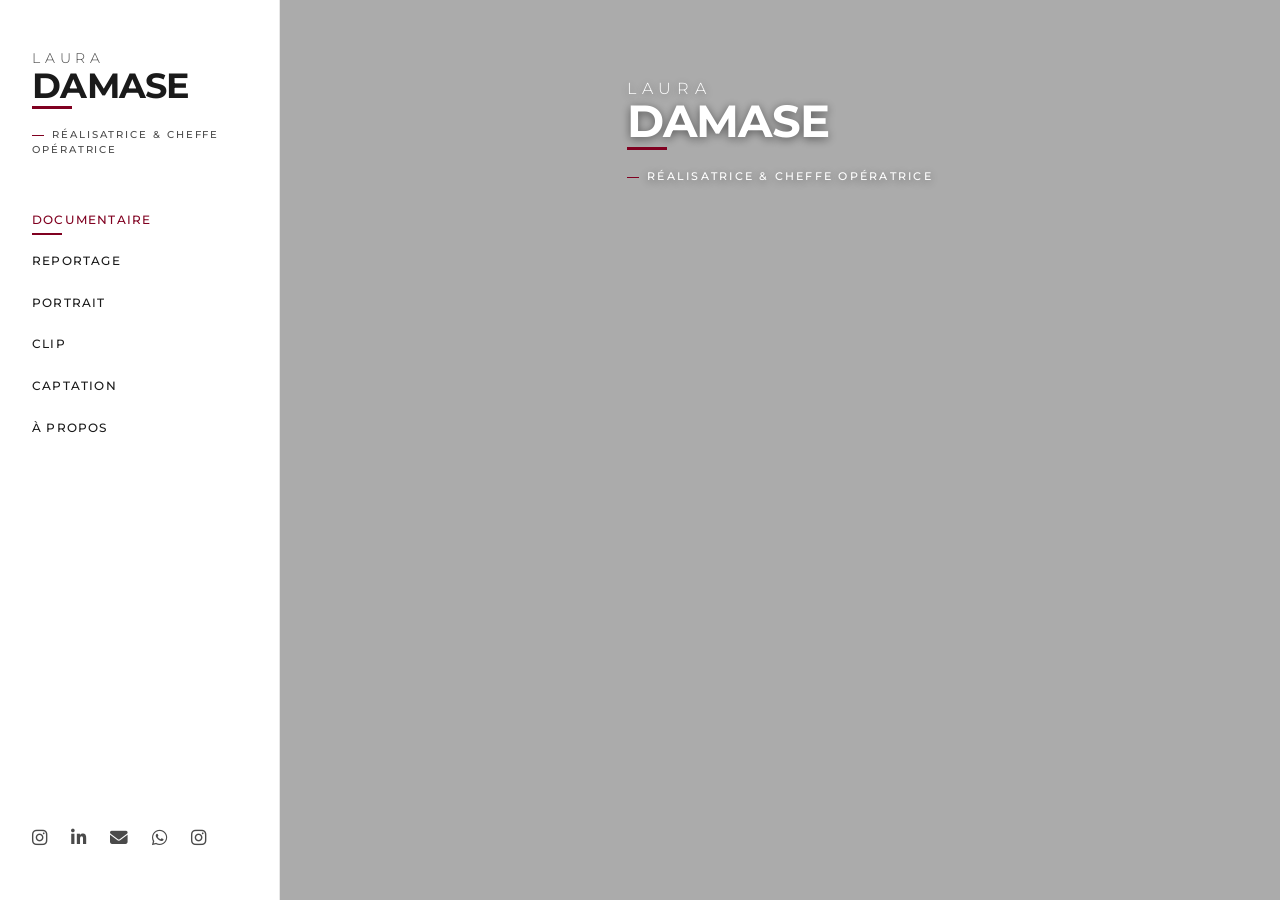
==== commit fbe7de52: "Mise à jour des métadonnées de partage via admin" ====
--- a/index.html
+++ b/index.html
@@ -3,7 +3,7 @@
 <head>
     <meta charset="UTF-8">
     <meta name="viewport" content="width=device-width, initial-scale=1.0">
-    <meta name="description" content="Portfolio de documentaires et reportages pour France Télévisions par Laura Damase.">
+    <meta name="description" content="Portfolio de documentaires et reportages de Laura Damase.">
     <title>Laura Damase | Réalisatrice & Cheffe Opératrice</title>
 
     <!-- Google Fonts -->
@@ -20,9 +20,9 @@
     <!-- Open Graph / Social Media -->
     <meta property="og:type" content="website">
     <meta property="og:title" content="Laura Damase | Réalisatrice &amp; Cheffe Opératrice">
-    <meta property="og:description" content="Portfolio de documentaires et reportages pour France Télévisions par Laura Damase.">
-    <meta property="og:image" content="https://lauradamase.github.io/laura/images/Portrait%20Laura.jpg">
-    <meta property="og:url" content="https://lauradamase.github.io/laura/">
+    <meta property="og:description" content="Portfolio de documentaires et reportages de Laura Damase.">
+    <meta property="og:image" content="https://www.lauradamase.com/images/envols2.jpg">
+    <meta property="og:url" content="https://www.lauradamase.com/">
     <meta name="twitter:card" content="summary_large_image">
 
     <!-- Favicon -->
